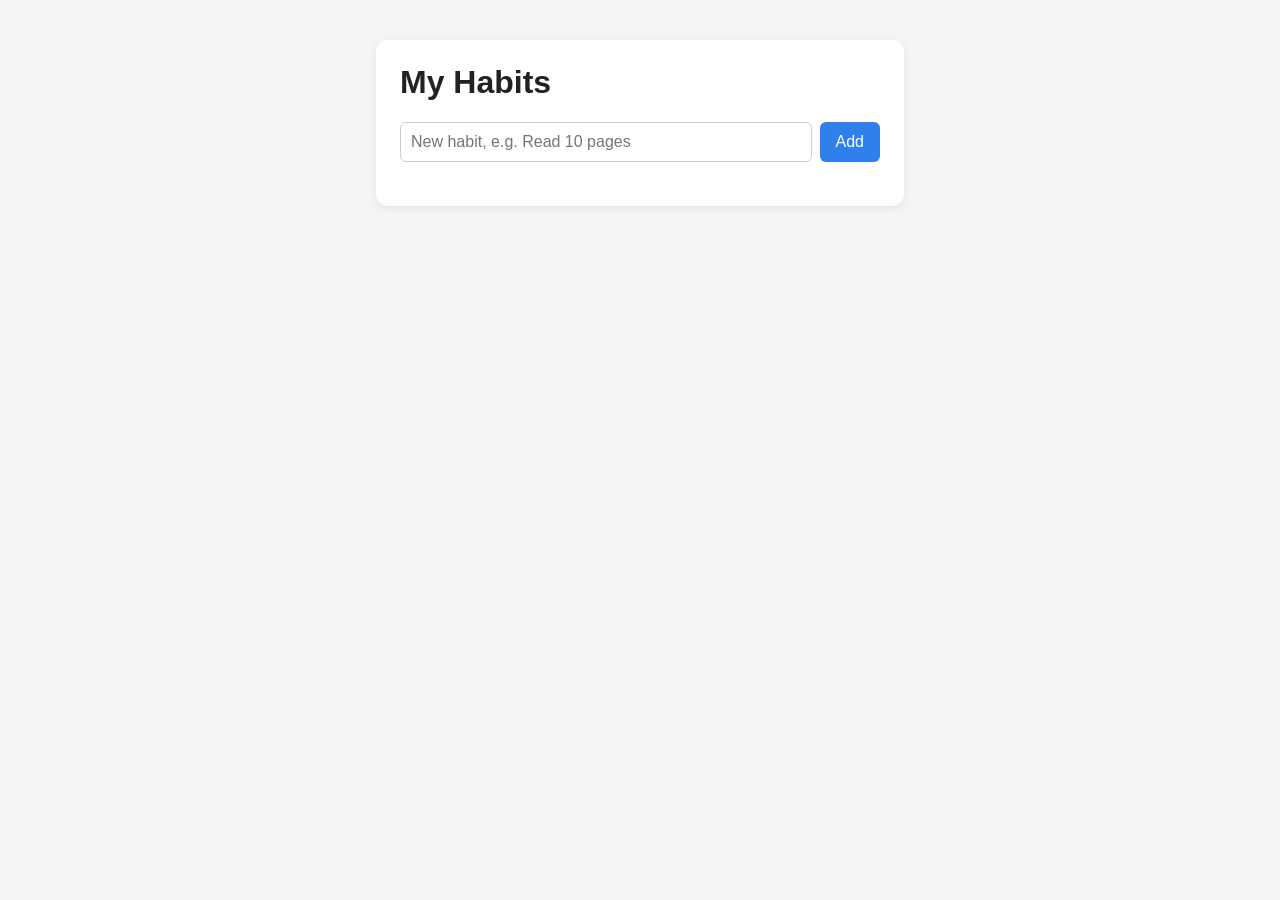
==== Habit app/index.html @ bf62bdbc "Initial commit Habit app, Personal Profile site, and project claude.md files.  Co-Authored-By: Claud" ====
<!DOCTYPE html>
<html lang="en">
<head>
  <meta charset="UTF-8">
  <meta name="viewport" content="width=device-width, initial-scale=1">
  <title>Habit Tracker</title>
  <link rel="stylesheet" href="style.css">
</head>
<body>
  <main>
    <h1>My Habits</h1>

    <form id="habit-form">
      <input type="text" id="habit-input" placeholder="New habit, e.g. Read 10 pages" autocomplete="off" required>
      <button type="submit">Add</button>
    </form>

    <ul id="habit-list"></ul>
  </main>

  <script src="app.js"></script>
</body>
</html>
---- Habit app/style.css ----
body {
  font-family: -apple-system, BlinkMacSystemFont, "Helvetica Neue", sans-serif;
  background: #f4f5f7;
  color: #222;
  margin: 0;
  padding: 40px 16px;
}

main {
  max-width: 480px;
  margin: 0 auto;
  background: #fff;
  padding: 24px;
  border-radius: 12px;
  box-shadow: 0 2px 8px rgba(0, 0, 0, 0.08);
}

h1 {
  margin-top: 0;
}

#habit-form {
  display: flex;
  gap: 8px;
  margin-bottom: 20px;
}

#habit-input {
  flex: 1;
  padding: 10px;
  font-size: 16px;
  border: 1px solid #ccc;
  border-radius: 6px;
}

button {
  padding: 10px 16px;
  font-size: 16px;
  border: none;
  border-radius: 6px;
  background: #2f80ed;
  color: #fff;
  cursor: pointer;
}

button:hover {
  background: #1c6ad6;
}

#habit-list {
  list-style: none;
  padding: 0;
  margin: 0;
}

.habit {
  display: flex;
  align-items: center;
  gap: 12px;
  padding: 12px 0;
  border-bottom: 1px solid #eee;
}

.habit input[type="checkbox"] {
  width: 20px;
  height: 20px;
  cursor: pointer;
}

.habit .name {
  flex: 1;
  font-size: 17px;
}

.habit.done .name {
  color: #999;
  text-decoration: line-through;
}

.habit .remove {
  background: #e5484d;
  padding: 6px 10px;
  font-size: 14px;
}

.habit .remove:hover {
  background: #c93a3f;
}
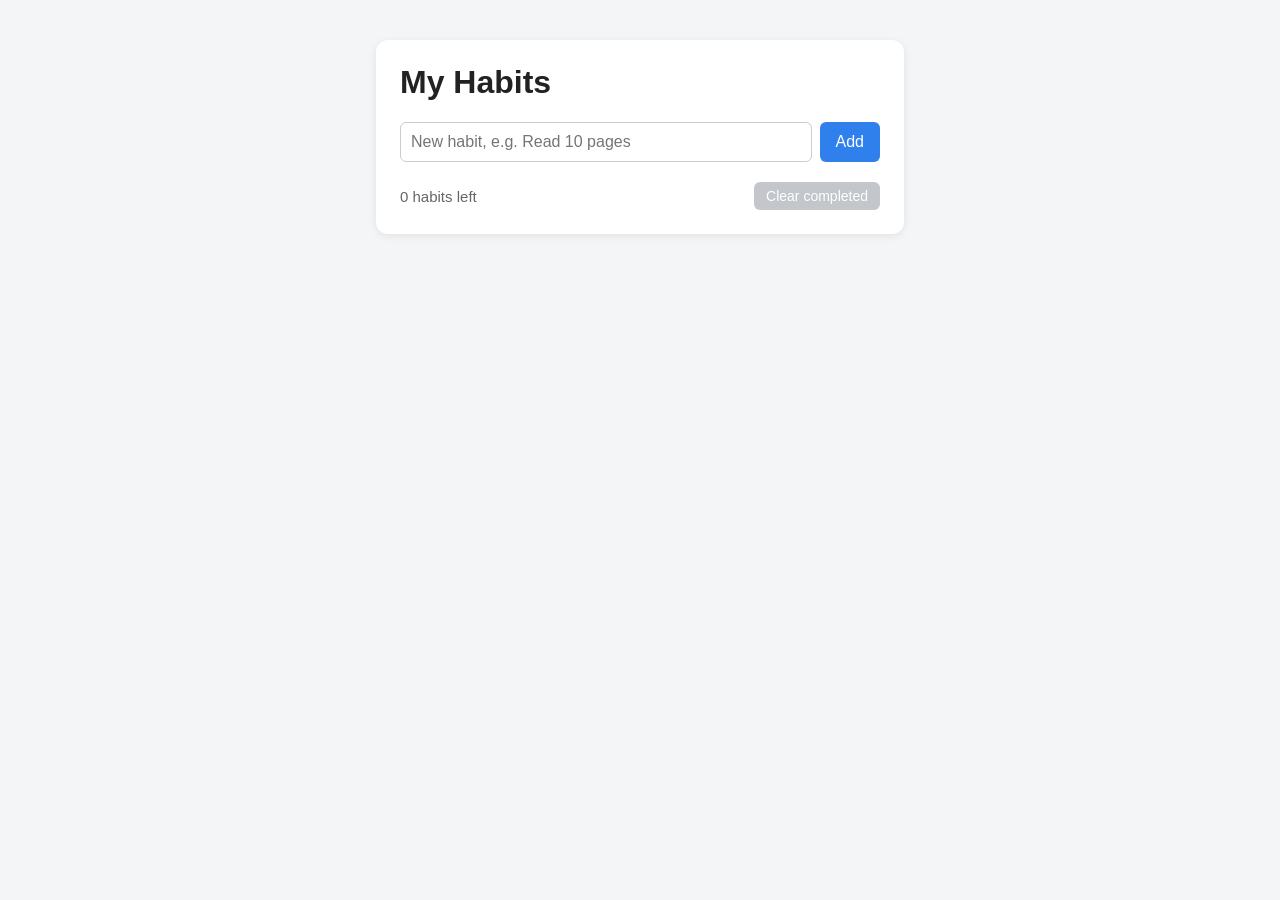
==== commit 67bfbed9: "Add Clear completed button and habit counter to Habit app Co-Authored-By: Claude Sonnet 5.5 <noreply" ====
--- a/Habit app/index.html
+++ b/Habit app/index.html
@@ -16,6 +16,11 @@
     </form>
 
     <ul id="habit-list"></ul>
+
+    <div id="habit-footer">
+      <span id="habit-count"></span>
+      <button type="button" id="clear-completed">Clear completed</button>
+    </div>
   </main>
 
   <script src="app.js"></script>
--- a/Habit app/style.css
+++ b/Habit app/style.css
@@ -53,6 +53,30 @@
   margin: 0;
 }
 
+#habit-footer {
+  display: flex;
+  align-items: center;
+  justify-content: space-between;
+  margin-top: 16px;
+  color: #666;
+  font-size: 15px;
+}
+
+#clear-completed {
+  background: #6b7280;
+  padding: 6px 12px;
+  font-size: 14px;
+}
+
+#clear-completed:hover:not(:disabled) {
+  background: #4b5563;
+}
+
+#clear-completed:disabled {
+  opacity: 0.4;
+  cursor: not-allowed;
+}
+
 .habit {
   display: flex;
   align-items: center;
